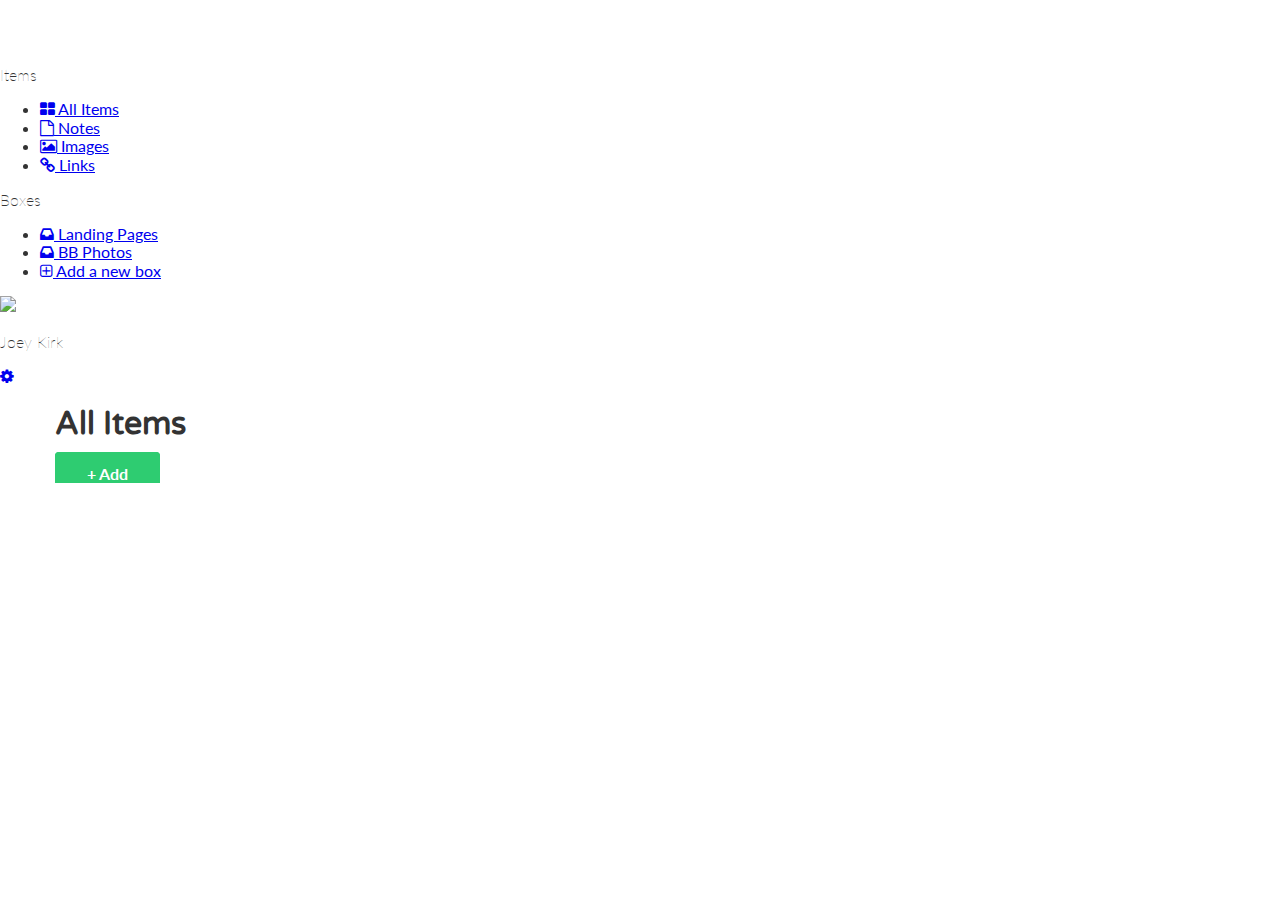
==== dashboard.html @ a8d69e56 "Checkpoint-33-completed" ====
<!DOCTYPE html PUBLIC "-//W3C//DTD HTML 4.01//EN" "http://www.w3.org/TR/html4/strict.dtd">
<html>
 <html lang="en-us">
 <head>
   <meta http-equiv="X-UA-Compatible" content="IE=Edge">
   <meta name="viewport" content="width=device-width, initial-scale=1">
   <meta charset="UTF-8">
   <title>Save, share and collaborate | Blocbox</title>
 <!-- Google Fonts -->
  <link href='http://fonts.googleapis.com/css?family=Lato:300,400,700,300italic,400italic,700italic|Varela+Round' rel='stylesheet' type='text/css'>
   <!-- CSS -->
 <link rel="stylesheet" href="css/normalize.css">
 <link rel="stylesheet" href="css/style.css">
 <link rel="stylesheet" href="css/font-awesome.css">
 <link rel="stylesheet" href="css/font-awesome.min.css">
 <link rel="stylesheet" href="https://cdnjs.cloudflare.com/ajax/libs/animate.css/3.5.2/animate.min.css">
</head>
<body>
    <body class="dashboard">
        <!-- LEFT NAV -->
        <nav id="left-nav" class="left-nav">
            <a href="#" class="site-logo"><img src="images/site-logo.png" /></a>
            <div class="items">
                <p>Items</p>
                <ul>
                    <li><a href="#"><i class="fa fa-th-large"></i> All Items</a></li>
                    <li><a href="#"><i class="fa fa-file-o"></i> Notes</a></li>
                    <li><a href="#"><i class="fa fa-picture-o"></i> Images</a></li>
                    <li><a href="#"><i class="fa fa-link"></i> Links</a></li>
                </ul>
                <p>Boxes</p>
                <ul>
                    <li><a href="#"><i class="fa fa-inbox"></i> Landing Pages</a></li>
                    <li><a href="#"><i class="fa fa-inbox"></i> BB Photos</a></li>
                    <li><a href="#"><i class="fa fa-plus-square-o"></i> Add a new box</a></li>
                </ul>
            </div>
            <div class="settings">
                <img src="https://s3.amazonaws.com/uifaces/faces/twitter/jsa/128.jpg">
                    <p>Joey Kirk</p>
                    <a href="#"><i class="fa fa-cog"></i></a>
                    </div>
        </nav>
        
        
        <main role="main">
            <!-- Benefits -->
            <section class="content">
                <div class="container">
                    <div class="header">
                        <h1>All Items</h1>
                        <a href="#" class="btn">+ Add</a>
                    </div>
                </div>
                <div class="container">
                    <div class="content-item">
                        <div class="item-box">
                        </div>
                    </div>
                    <div class="content-item">
                        <div class="item-box">
                        </div>
                    </div>
                    <div class="content-item">
                        <div class="item-box">
                        </div>
                    </div>
                    <div class="content-item">
                        <div class="item-box">
                        </div>
                    </div>
                    <div class="content-item">
                        <div class="item-box">
                        </div>
                    </div>
                    <div class="content-item">
                        <div class="item-box">
                        </div>
                    </div>
                    <div class="content-item">
                        <div class="item-box">
                        </div>
                    </div>
                    <div class="content-item">
                        <div class="item-box">
                        </div>
                    </div>
                    <div class="content-item">
                        <div class="item-box">
                        </div>
                    </div>
                    <div class="content-item">
                        <div class="item-box">
                        </div>
                    </div>
                </div>
            </section>
        </main>
    </body>
    </html>
---- css/style.css ----
html, body{
   overflow-x: hidden;
 }
 body {
   font-family: "Lato", Helvetica, Arial, sans-serif !important;
   color:#333333;
 }
 h1, h2, h3, h4, h5, h6 {
   font-family: "Varela Round", Helvetica, Arial, sans-serif !important;
 }
 h2 {
   font-size:28px;
   font-weight: normal;
   margin-bottom: 5px;
 }
 p {
   font-size:16px;
   line-height: 19px;
   font-weight: 100;
 }
 /* GRID */
 .container {
   margin-right: auto;
   margin-left: auto;
   padding-left: 15px;
   padding-right: 15px;
   position: relative;
 }
 .container:before,
 .container:after {
   content: " ";
   display: table;
 }
 .container:after {
   clear: both;
 }
 .one-half, .one-third, .one-fourth {
   width:96%;
   float:left;
   position:relative;
   min-height: 1px;
   margin:0 2% 20px;
 }

 @media (min-width: 768px) {
   .container {
     width: 750px;
   }
 }
 @media (min-width: 992px) {
   .container {
     width: 970px;
   }
   .one-half {
     width:46%;
   }
   .one-third {
     width:29.33333%;
   }
   .one-fourth {
     width:21%;
   }
 }
 @media (min-width: 1200px) {
   .container {
     width: 1170px;
   }
 }

  /* HEADER */
 header {
   color:#FFFFFF;
   background: #34495E;
   background-image: linear-gradient(206deg, #5F81A3 0%, #34495E 94%);
 }
 header nav {
   padding:1em 0;
 }
 header nav ul {
   display:inline;
   text-align: right;
   float:right;
   margin:0;
 }
 header nav ul > li {
   list-style-type: none;
   display: inline-block;
   margin:0 15px;
 }
 header nav ul > li.btn-outline {
   padding:10px 15px;
   border:2px solid #FFFFFF;
   border-radius: 4px;
 }
 header nav ul > li.btn-outline:hover {
   background:#FFFFFF;
 }
 header nav ul > li > a {
   color:#FFFFFF;
   text-decoration: none;
 }
 header nav ul > li.btn-outline:hover > a {
   color:#34495E;
 }

  header .hero {
   text-align: center;
   display:block;
   position: relative;
 }
 header .hero h1 {
   font-size:48px;
   font-weight: normal;
   margin:95px 0 0;
 }
 header .hero p {
   font-size: 22px;
   line-height: 26px;
   font-weight: 100;
   margin:10px 0 40px;
 }
 header .hero img {
   display: block;
   margin:3em auto 0;
 }
 /* BUTTONS */
 .btn {
   border-radius: 4px;
   color:#FFFFFF;
   font-weight: 700;
   text-decoration: none;
   padding:10px 30px;
   background: #2ECC71;
   border: 2px solid #2ECC71;
   box-shadow: 0px 2px 0px 0px #22894E;
 }

 /* BENEFITS */
 .benefits {
   text-align: center;
   display:block;
   position:relative;
 }
 .benefits ul {
   margin: 0 auto;
   padding:4em 0;
 }
 .benefits ul li {
   list-style-type: none;
   display: inline-block;
 }
 .benefits i {
   color:#3498DB;
   font-size:60px;
   margin:0;
   vertical-align: middle;
 }
 .benefits h2 {
   color:#3498DB;
 }

 /* PRICING */
 .pricing {
   background: #34495E url("../images/background.png") top center no-repeat;
   background: url("../images/background.png") top center no-repeat, linear-gradient(206deg, #5F81A3 0%, #34495E 94%);
   background-size:cover;
   text-align: center;
   padding:4em 0;
 }
 .pricing h2, .pricing p {
   color:#FFFFFF;
 }
 .pricing ul {
   margin:0 auto;
   padding:2em 0;
 }
 .pricing ul li {
   list-style-type: none;
 }

 .box {
   padding:0 15px 15px;
   background: #FFFFFF;
   box-shadow: 0px 2px 4px 0px rgba(0,0,0,0.20);
   min-height: 439px;
   position: relative;
   margin-top: 25px;
 }
 .box.middle {
   min-height: 485px;
   margin-top:0px;
 }
 .box h3 {
   font-family: "Lato", Helvetica, Arial, sans-serif;
   font-weight: 600;
   text-transform: uppercase;
   background: #E2E2E2;
   box-shadow: 0px 1px 2px 0px rgba(0,0,0,0.40);
   left:0;
   right:0;
   top:0;
   text-align: center;
   margin:0 -15px 40px;
   padding:10px 0;
 }

  .box h4 {
   font-size:50px;
   font-weight: normal;
   margin:40px 0 10px;
   color:#3498DB;
 }
 .box h4 span {
   font-size:32px;
   vertical-align: top;
 }
 .box h4 span.month {
   font-family: "Lato", Helvetica, Arial, sans-serif;
   font-weight: 100;
   color:#888888;
   font-size:20px;
   vertical-align: middle;
 }
 .box ul li {
   font-size:18px;
   margin-bottom:20px;
   font-weight: 100;
 }

 .box .btn {
   position:absolute;
   bottom:20px;
   left:20px;
   right:20px;
 }
 .small {
   font-size: 12px;
   color: #FEFEFE;
   line-height: 15px;
   font-style:italic;
 }
/* TESTIMONIALS */
 .testimonials {
   padding:4em 0;
   text-align: center;
 }
 .testimonials h2 {
   color:#3498DB;
 }
 .testimonials ul li {
   list-style-type: none;
 }
 .testimonials blockquote {
   color:#FFFFFF;
   text-align: left;
   font-style: italic;
   background:#34495E;
   position: relative;
   padding:30px;
   width:auto;
   margin:0;
 }
 .testimonials blockquote:after {
   top: 100%;
   left: 13%;
   border: solid transparent;
   content: " ";
   height: 0;
   width: 0;
   position: absolute;
   pointer-events: none;
   border-top-color: #34495E;
   border-width: 10px;
   margin-left: -10px;
 }
 .testimonials img {
   height: 65px;
   width: 65px;
   border-radius:50%;
   float: left;
   display: inline-block;
   margin:20px 10px 0 0;
 }
 .testimonials p.name {
   float: left;
   display: inline-block;
   text-align: left;
   font-size:13px;
   margin-top: 30px;
 }

 /* FOOTER */
 footer {
   background-color: #34495E;
   background-image: linear-gradient(to top,
      #3498DB 0%, #3498DB 50%, #34495E 50%, #34495E 100%);
   color: #FFFFFF;
   height: 150px;
   position: relative;
   overflow: hidden;
   z-index: 0;
 }
 footer p, footer nav ul {
   font-size:14px;
   font-weight:100;
   text-align: center;
   margin: 10px auto 0;
 }
 footer nav ul li {
   list-style-type: none;
   display: inline;
 }
 footer nav ul li a {
   color:#FFFFFF;
   text-decoration: none;
 }
 footer .right-footer-block {
   background-color: transparent;
 }
 footer .logo{
   padding: 2.35em 0;
   margin: 0 auto;
   display: block;
 }

  @media (min-width: 992px){
   footer{
     background-color: #3498DB;
     background-image: linear-gradient(to left,
        #3498DB 0%, #3498DB 33.33337%, #34495E 33.33337%, #34495E 100%);
     height: 100px;
   }
   footer p, footer nav ul{
     padding: 2em 0;
     text-align: left;
   }
   footer .right-footer-block {
     background-color: #3498DB;
   }
   footer .logo{
     padding: 2em 0 2em 1.5em;
   }
 }
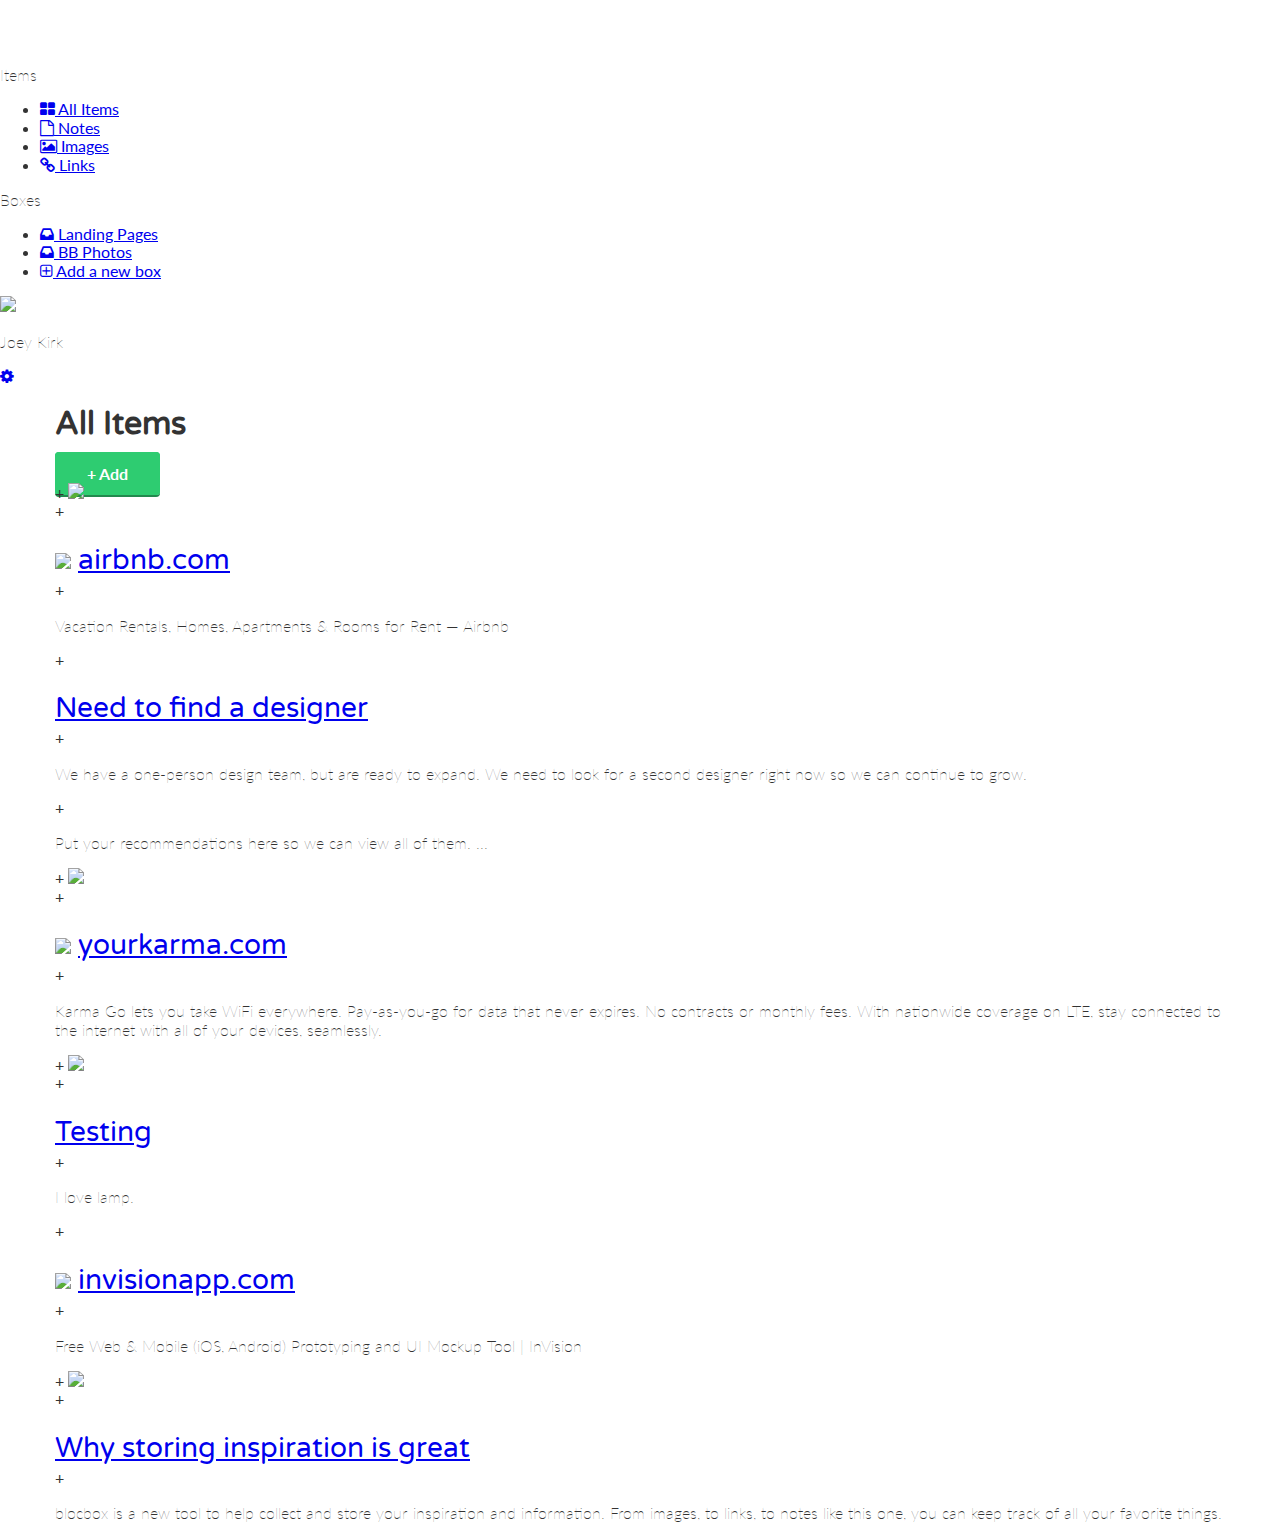
==== commit cf115e1e: "Checkpoint-33-completed" ====
--- a/dashboard.html
+++ b/dashboard.html
@@ -15,86 +15,101 @@
  <link rel="stylesheet" href="css/font-awesome.min.css">
  <link rel="stylesheet" href="https://cdnjs.cloudflare.com/ajax/libs/animate.css/3.5.2/animate.min.css">
 </head>
-<body>
-    <body class="dashboard">
-        <!-- LEFT NAV -->
-        <nav id="left-nav" class="left-nav">
-            <a href="#" class="site-logo"><img src="images/site-logo.png" /></a>
-            <div class="items">
-                <p>Items</p>
-                <ul>
-                    <li><a href="#"><i class="fa fa-th-large"></i> All Items</a></li>
-                    <li><a href="#"><i class="fa fa-file-o"></i> Notes</a></li>
-                    <li><a href="#"><i class="fa fa-picture-o"></i> Images</a></li>
-                    <li><a href="#"><i class="fa fa-link"></i> Links</a></li>
-                </ul>
-                <p>Boxes</p>
-                <ul>
-                    <li><a href="#"><i class="fa fa-inbox"></i> Landing Pages</a></li>
-                    <li><a href="#"><i class="fa fa-inbox"></i> BB Photos</a></li>
-                    <li><a href="#"><i class="fa fa-plus-square-o"></i> Add a new box</a></li>
-                </ul>
-            </div>
-            <div class="settings">
-                <img src="https://s3.amazonaws.com/uifaces/faces/twitter/jsa/128.jpg">
-                    <p>Joey Kirk</p>
-                    <a href="#"><i class="fa fa-cog"></i></a>
-                    </div>
-        </nav>
-        
-        
-        <main role="main">
-            <!-- Benefits -->
-            <section class="content">
-                <div class="container">
-                    <div class="header">
-                        <h1>All Items</h1>
-                        <a href="#" class="btn">+ Add</a>
-                    </div>
-                </div>
-                <div class="container">
-                    <div class="content-item">
-                        <div class="item-box">
-                        </div>
-                    </div>
-                    <div class="content-item">
-                        <div class="item-box">
-                        </div>
-                    </div>
-                    <div class="content-item">
-                        <div class="item-box">
-                        </div>
-                    </div>
-                    <div class="content-item">
-                        <div class="item-box">
-                        </div>
-                    </div>
-                    <div class="content-item">
-                        <div class="item-box">
-                        </div>
-                    </div>
-                    <div class="content-item">
-                        <div class="item-box">
-                        </div>
-                    </div>
-                    <div class="content-item">
-                        <div class="item-box">
-                        </div>
-                    </div>
-                    <div class="content-item">
-                        <div class="item-box">
-                        </div>
-                    </div>
-                    <div class="content-item">
-                        <div class="item-box">
-                        </div>
-                    </div>
-                    <div class="content-item">
-                        <div class="item-box">
-                        </div>
-                    </div>
-                </div>
-            </section>
-        </main>
-    </body>
-    </html>
+<body class="dashboard">
+   <!-- LEFT NAV -->
+   <nav id="left-nav" class="left-nav">
+     <a href="#" class="site-logo"><img src="images/site-logo.png" /></a>
+     <div class="items">
+       <p>Items</p>
+       <ul>
+         <li><a href="#"><i class="fa fa-th-large"></i> All Items</a></li>
+         <li><a href="#"><i class="fa fa-file-o"></i> Notes</a></li>
+         <li><a href="#"><i class="fa fa-picture-o"></i> Images</a></li>
+         <li><a href="#"><i class="fa fa-link"></i> Links</a></li>
+       </ul>
+       <p>Boxes</p>
+       <ul>
+         <li><a href="#"><i class="fa fa-inbox"></i> Landing Pages</a></li>
+         <li><a href="#"><i class="fa fa-inbox"></i> BB Photos</a></li>
+         <li><a href="#"><i class="fa fa-plus-square-o"></i> Add a new box</a></li>
+       </ul>
+     </div>
+        <div class="settings">
+     <img src="https://s3.amazonaws.com/uifaces/faces/twitter/jsa/128.jpg">
+     <p>Joey Kirk</p>
+     <a href="#"><i class="fa fa-cog"></i></a>
+   </div>
+   </nav>
+   
+  <main role="main">
+   <!-- Benefits -->
+   <section class="content">
+     <div class="container">
+       <div class="header">
+         <h1>All Items</h1>
+         <a href="#" class="btn">+ Add</a>
+       </div>
+     </div>
+      <div class="container">
+        <div class="content-item">
+          <div class="item-box">
++          <img src="http://static.pexels.com/wp-content/uploads/2014/11/red-wine-tapas-3540-825x550.jpg">
+          </div>
+        </div>
+        <div class="content-item">
+          <div class="item-box">
++         <h2><img class="favicon" src="https://www.airbnb.com/favicon.ico"> <a href="#">airbnb.com</a></h2>
++         <p>Vacation Rentals, Homes, Apartments &amp; Rooms for Rent &mdash; Airbnb</p>
+          </div>
+        </div>
+        <div class="content-item">
+          <div class="item-box">
++          <h2><a href="#">Need to find a designer</a></h2>
++          <p>We have a one-person design team, but are ready to expand. We need to look for a second designer right now so we can continue to grow.</p>
++          <p>Put your recommendations here so we can view all of them. ...</p>
+          </div>
+        </div>
+        <div class="content-item">
+          <div class="item-box">
++          <img src="http://41.media.tumblr.com/90ef0b4692e0ba4df321674c3572e5ba/tumblr_ndyve8fmFa1tubinno1_r1_1280.jpg">
+          </div>
+        </div>
+        <div class="content-item">
+          <div class="item-box">
++          <h2><img class="favicon" src="https://www.yourkarma.com/favicon.ico"> <a href="#">yourkarma.com</a></h2>
++          <p>Karma Go lets you take WiFi everywhere. Pay-as-you-go for data that never expires. No contracts or monthly fees. With nationwide coverage on LTE, stay connected to the internet with all of your devices, seamlessly.</p>
+          </div>
+        </div>
+        <div class="content-item">
+          <div class="item-box">
++          <img src="http://41.media.tumblr.com/0390d80d6c8cc4a7096033182a4bfe8a/tumblr_ndyvukSjNl1tubinno1_1280.jpg">
+          </div>
+        </div>
+        <div class="content-item">
+          <div class="item-box">
++          <h2><a href="#">Testing</a></h2>
++          <p>I love lamp.</p>
+          </div>
+        </div>
+        <div class="content-item">
+          <div class="item-box">
++          <h2><img class="favicon" src="https://www.invisionapp.com/favicon.ico"> <a href="#">invisionapp.com</a></h2>
++          <p>Free Web &amp; Mobile (iOS, Android) Prototyping and UI Mockup Tool | InVision</p>
+          </div>
+        </div>
+        <div class="content-item">
+          <div class="item-box">
++          <img src="http://41.media.tumblr.com/fddb3f2b0bdf390efd7ea87372e75fa5/tumblr_ndyg3pYbKW1tubinno1_1280.jpg">
+          </div>
+        </div>
+        <div class="content-item">
+          <div class="item-box">
++          <h2><a href="#">Why storing inspiration is great</a></h2>
++          <p>blocbox is a new tool to help collect and store your inspiration and information. From images, to links, to notes like this one, you can keep track of all your favorite things.</p>
+          </div>
+        </div>
+      </div> 
+    </section>
+  </main>
+ </body>
+ </html>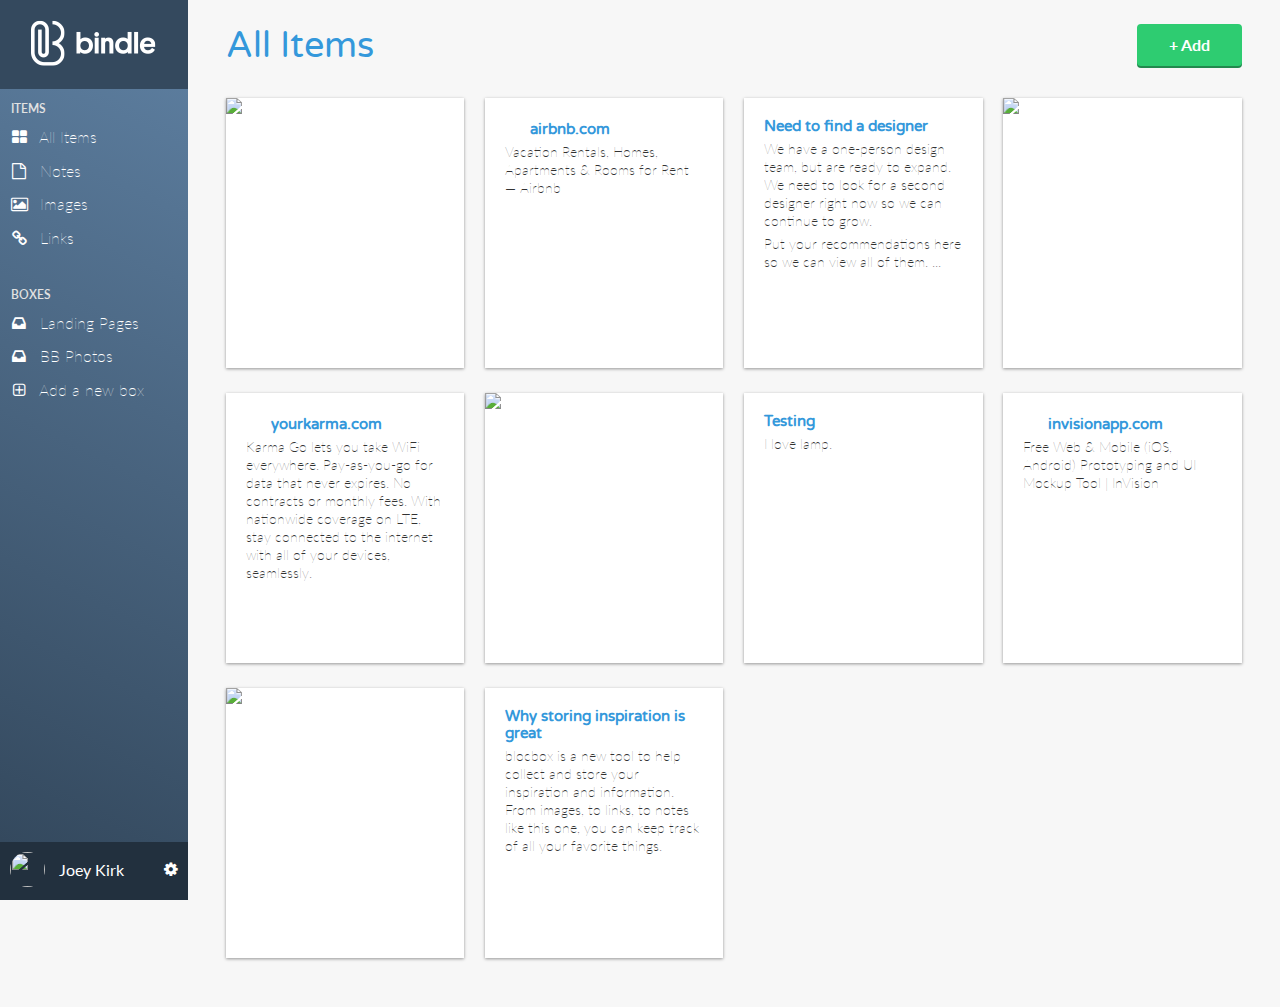
==== commit cca44778: "Assignment-34-completed" ====
--- a/dashboard.html
+++ b/dashboard.html
@@ -40,7 +40,7 @@
      <a href="#"><i class="fa fa-cog"></i></a>
    </div>
    </nav>
-   
+
   <main role="main">
    <!-- Benefits -->
    <section class="content">
@@ -53,59 +53,59 @@
       <div class="container">
         <div class="content-item">
           <div class="item-box">
-+          <img src="http://static.pexels.com/wp-content/uploads/2014/11/red-wine-tapas-3540-825x550.jpg">
+          <img src="http://static.pexels.com/wp-content/uploads/2014/11/red-wine-tapas-3540-825x550.jpg">
           </div>
         </div>
         <div class="content-item">
           <div class="item-box">
-+         <h2><img class="favicon" src="https://www.airbnb.com/favicon.ico"> <a href="#">airbnb.com</a></h2>
-+         <p>Vacation Rentals, Homes, Apartments &amp; Rooms for Rent &mdash; Airbnb</p>
+         <h2><img class="favicon" src="https://www.airbnb.com/favicon.ico"> <a href="#">airbnb.com</a></h2>
+         <p>Vacation Rentals, Homes, Apartments &amp; Rooms for Rent &mdash; Airbnb</p>
           </div>
         </div>
         <div class="content-item">
           <div class="item-box">
-+          <h2><a href="#">Need to find a designer</a></h2>
-+          <p>We have a one-person design team, but are ready to expand. We need to look for a second designer right now so we can continue to grow.</p>
-+          <p>Put your recommendations here so we can view all of them. ...</p>
+          <h2><a href="#">Need to find a designer</a></h2>
+          <p>We have a one-person design team, but are ready to expand. We need to look for a second designer right now so we can continue to grow.</p>
+          <p>Put your recommendations here so we can view all of them. ...</p>
           </div>
         </div>
         <div class="content-item">
           <div class="item-box">
-+          <img src="http://41.media.tumblr.com/90ef0b4692e0ba4df321674c3572e5ba/tumblr_ndyve8fmFa1tubinno1_r1_1280.jpg">
+          <img src="http://41.media.tumblr.com/90ef0b4692e0ba4df321674c3572e5ba/tumblr_ndyve8fmFa1tubinno1_r1_1280.jpg">
           </div>
         </div>
         <div class="content-item">
           <div class="item-box">
-+          <h2><img class="favicon" src="https://www.yourkarma.com/favicon.ico"> <a href="#">yourkarma.com</a></h2>
-+          <p>Karma Go lets you take WiFi everywhere. Pay-as-you-go for data that never expires. No contracts or monthly fees. With nationwide coverage on LTE, stay connected to the internet with all of your devices, seamlessly.</p>
+          <h2><img class="favicon" src="https://www.yourkarma.com/favicon.ico"> <a href="#">yourkarma.com</a></h2>
+          <p>Karma Go lets you take WiFi everywhere. Pay-as-you-go for data that never expires. No contracts or monthly fees. With nationwide coverage on LTE, stay connected to the internet with all of your devices, seamlessly.</p>
           </div>
         </div>
         <div class="content-item">
           <div class="item-box">
-+          <img src="http://41.media.tumblr.com/0390d80d6c8cc4a7096033182a4bfe8a/tumblr_ndyvukSjNl1tubinno1_1280.jpg">
+          <img src="http://41.media.tumblr.com/0390d80d6c8cc4a7096033182a4bfe8a/tumblr_ndyvukSjNl1tubinno1_1280.jpg">
           </div>
         </div>
         <div class="content-item">
           <div class="item-box">
-+          <h2><a href="#">Testing</a></h2>
-+          <p>I love lamp.</p>
+          <h2><a href="#">Testing</a></h2>
+          <p>I love lamp.</p>
           </div>
         </div>
         <div class="content-item">
           <div class="item-box">
-+          <h2><img class="favicon" src="https://www.invisionapp.com/favicon.ico"> <a href="#">invisionapp.com</a></h2>
-+          <p>Free Web &amp; Mobile (iOS, Android) Prototyping and UI Mockup Tool | InVision</p>
+          <h2><img class="favicon" src="https://www.invisionapp.com/favicon.ico"> <a href="#">invisionapp.com</a></h2>
+          <p>Free Web &amp; Mobile (iOS, Android) Prototyping and UI Mockup Tool | InVision</p>
           </div>
         </div>
         <div class="content-item">
           <div class="item-box">
-+          <img src="http://41.media.tumblr.com/fddb3f2b0bdf390efd7ea87372e75fa5/tumblr_ndyg3pYbKW1tubinno1_1280.jpg">
+          <img src="http://41.media.tumblr.com/fddb3f2b0bdf390efd7ea87372e75fa5/tumblr_ndyg3pYbKW1tubinno1_1280.jpg">
           </div>
         </div>
         <div class="content-item">
           <div class="item-box">
-+          <h2><a href="#">Why storing inspiration is great</a></h2>
-+          <p>blocbox is a new tool to help collect and store your inspiration and information. From images, to links, to notes like this one, you can keep track of all your favorite things.</p>
+          <h2><a href="#">Why storing inspiration is great</a></h2>
+          <p>blocbox is a new tool to help collect and store your inspiration and information. From images, to links, to notes like this one, you can keep track of all your favorite things.</p>
           </div>
         </div>
       </div> 
--- a/css/style.css
+++ b/css/style.css
@@ -340,4 +340,205 @@
    footer .logo{
      padding: 2em 0 2em 1.5em;
    }
- }+ }
+
+ /* DASHBOARD */
+ .dashboard {
+   background:#F7F7F7;
+ }
+ .left-nav {
+   height: 100vh;
+   width:14.66666667%;
+   color:#FFFFFF;
+   background: #34495E;
+   background-image: linear-gradient(206deg, #5F81A3 0%, #34495E 94%);
+   float:left;
+   position: fixed;
+   display:block;
+ }
+ .left-nav .site-logo {
+   padding:20px 0;
+   background:#34495E;
+   display:block;
+   text-align: center;
+ }
+ .left-nav .items {
+   padding:0 6%;
+ }
+ .left-nav .items p {
+   font-weight: 600;
+   text-transform: uppercase;
+   font-size: 12px;
+   color: #E2E2E2;
+   line-height: 15px;
+ }
+ .left-nav .items ul {
+   margin:0 0 40px;
+   padding:0;
+ }
+ .left-nav .items ul li {
+   list-style-type: none;
+   margin-bottom: 15px;
+ }
+ .left-nav .items ul li a {
+   color:#FFFFFF;
+   text-decoration: none;
+   font-weight: 100;
+ }
+ .left-nav .items ul li a i {
+   width:16px;
+   text-align: center;
+   margin-right:8px;
+ }
+/* LEFT NAVBAR SETTINGS */
+ .left-nav .settings {
+   position:absolute;
+   background:#22303E;
+   width:100%;
+   bottom:0;
+   left:0;
+   right:0;
+   padding:10px 0;
+ }
+ .left-nav .settings img {
+   height:35px;
+   width:35px;
+   border-radius: 50%;
+   margin-left:10px;
+   display: inline-block;
+ }
+ .left-nav .settings p {
+   display: inline-block;
+   vertical-align: top;
+   padding-top: 8px;
+   font-weight: 400;
+   margin:0 0 0 10px;
+ }
+ .left-nav .settings a {
+   color:#FFFFFF;
+   text-decoration: none;
+   text-align: right;
+   float: right;
+   margin-right:10px;
+   margin-top:8px;
+ }
+
+ /* CONTENT */
+ .content {
+   padding:6em 1% 1.5em;
+   float:right;
+   width:98%;
+   position: relative;
+ }
+ .content .header {
+   margin:0 1% 20px;
+ }
+ .content .header h1 {
+   font-family: "Lato", Helvetica, Arial, sans-serif;
+   font-weight: 100;
+   margin:0 0 30px;
+   font-size: 36px;
+   color: #3498DB;
+   line-height: 44px;
+   float: left;
+   display:inline-block;
+ }
+ .content .header > a {
+   float:right;
+ }
+ .content-item {
+   width:96%;
+   margin:0 2% 25px;
+   float:left;
+   display:block;
+ }
+ .item-box {
+   display:block;
+   height:230px;
+   background: #FFFFFF;
+   box-shadow: 0px 1px 3px 0px rgba(0,0,0,0.40);
+   position: relative;
+   overflow: hidden;
+   padding:20px;
+ }
+
+ /* Larger Mobile Devices */
+ @media (min-width:460px) {
+   .content {
+     padding:1.5em 1%;
+     float:right;
+     width:90%;
+     position: relative;
+   }
+   .content-item {
+     width:46%;
+     margin:0 2% 25px;
+     float:left;
+     display:block;
+   }
+ }
+/* Tablets */
+ @media (min-width:768px) {
+   .content {
+     padding:1.5em 5%;
+     float:right;
+     width:90%;
+     position: relative;
+   }
+   .content > .container {
+     width:700px;
+   }
+   .content-item {
+     width:31.33333%;
+     margin:0 1% 25px;
+   }
+ }
+/* Laptops and Desktops */
+ @media (min-width:992px) {
+   .content {
+     padding:1.5em 1%;
+     float:right;
+     width:83.33333333%;
+     position: relative;
+   }
+   .content > .container {
+     width:auto;
+   }
+   .content-item {
+     width:23%;
+     margin:0 1% 25px;
+   }
+ }
+
+ .item-box > img {
+   position:absolute;
+   height:100%;
+   width:auto;
+   top:0;
+   left:0;
+   right:0;
+ }
+ .item-box h2 {
+   font-family: 'Lato', Helvetica, Arial, sans-serif;
+   font-weight: 700;
+   font-size: 15px;
+   line-height: 17px;
+   margin:0;
+ }
+ .item-box h2 a {
+   color: #3498DB;
+   text-decoration: none;
+ }
+ .item-box h2 img {
+   width:16px;
+   height:16px;
+   position:relative;
+   top:2px;
+   margin-right:5px;
+ }
+ .item-box p {
+   font-size: 14px;
+   color: #333333;
+   line-height: 18px;
+   margin:5px 0 0;
+ }
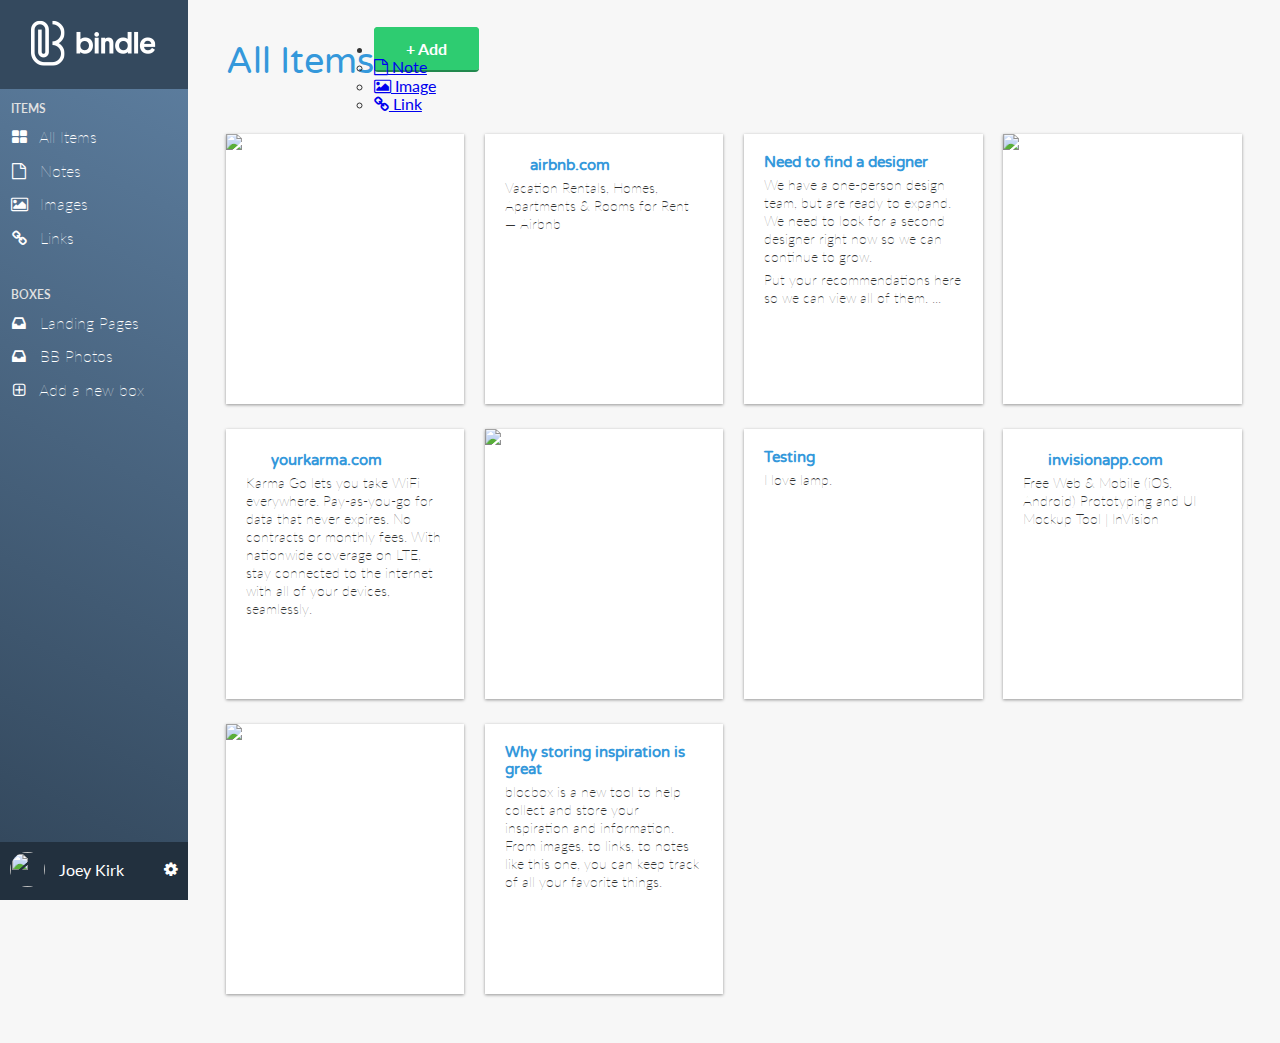
==== commit 737f4c7a: "Dashboard JavaScript completed" ====
--- a/dashboard.html
+++ b/dashboard.html
@@ -14,8 +14,11 @@
  <link rel="stylesheet" href="css/font-awesome.css">
  <link rel="stylesheet" href="css/font-awesome.min.css">
  <link rel="stylesheet" href="https://cdnjs.cloudflare.com/ajax/libs/animate.css/3.5.2/animate.min.css">
+ <link rel="stylesheet" href="css/dropit.css">
 </head>
 <body class="dashboard">
+  <!-- RESPONSIVE NAV -->
+   <a class="hamburger" id="menu" href="#">&#9776;</a>
    <!-- LEFT NAV -->
    <nav id="left-nav" class="left-nav">
      <a href="#" class="site-logo"><img src="images/site-logo.png" /></a>
@@ -47,7 +50,16 @@
      <div class="container">
        <div class="header">
          <h1>All Items</h1>
-         <a href="#" class="btn">+ Add</a>
+          <ul class="menu">
+            <li>
+              <a href="#" class="btn">+ Add</a>
+              <ul>
+                  <li><a href="#"><i class="fa fa-file-o"></i> Note</a></li>
+                  <li><a href="#"><i class="fa fa-picture-o"></i> Image</a></li>
+                  <li><a href="#"><i class="fa fa-link"></i> Link</a></li>
+              </ul>
+            </li>
+          </ul>
        </div>
      </div>
       <div class="container">
@@ -111,5 +123,13 @@
       </div> 
     </section>
   </main>
+   <script src="js/jquery-2.1.3.min.js"></script>
+   <script src="js/dropit.js"></script>
+   <script type="text/javascript">
+     $(".menu").dropit();
+     $( "#menu" ).click(function() {
+         $("#left-nav").toggleClass("open", 200);
+     });
+   </script>
  </body>
  </html>--- a/css/style.css
+++ b/css/style.css
@@ -346,15 +346,53 @@
  .dashboard {
    background:#F7F7F7;
  }
- .left-nav {
+.left-nav {
    height: 100vh;
+   height: 100%;
    width:14.66666667%;
+   width:280px;
    color:#FFFFFF;
    background: #34495E;
    background-image: linear-gradient(206deg, #5F81A3 0%, #34495E 94%);
    float:left;
    position: fixed;
+   position:absolute;
    display:block;
+   -webkit-transition: all 0.3s ease-in-out;
+   -moz-transition: all 0.3s ease-in-out;
+   -o-transition: all 0.3s ease-in-out;
+   transition: all 0.3s ease-in-out;
+   transform: translate(-280px,0);
+     -webkit-transform: translate(-280px,0); /** Chrome & Safari **/
+     -o-transform: translate(-280px,0); /** Opera **/
+     -moz-transform: translate(-280px,0); /** Firefox **/
+ }
+ .left-nav.open {
+   display:block;
+   width:280px;
+   background: #34495E;
+   background-image: linear-gradient(206deg, #5F81A3 0%, #34495E 94%);
+   -webkit-transition: all 0.3s ease-in-out;
+   -moz-transition: all 0.3s ease-in-out;
+   -o-transition: all 0.3s ease-in-out;
+   transition: all 0.3s ease-in-out;
+   transform: translate(0,0);
+     -webkit-transform: translate(0,0); /** Chrome & Safari **/
+     -o-transform: translate(0,0); /** Opera **/
+     -moz-transform: translate(0,0); /** Firefox **/
+     z-index: 100;
+ }
+ .hamburger {
+   position:absolute;
+   z-index: 1000;
+   background:#34495E;
+   color:#FFF;
+   text-decoration: none;
+   font-size: 22px;
+   padding: 10px 15px;
+   border-radius: 4px;
+   left: 5px;
+   top: 15px;
  }
  .left-nav .site-logo {
    padding:20px 0;
@@ -390,6 +428,34 @@
    text-align: center;
    margin-right:8px;
  }
+
+@media (min-width:992px) {
+   .left-nav {
+     height: 100vh;
+     width:14.66666667%;
+     color:#FFFFFF;
+     background: #34495E;
+     background-image: linear-gradient(206deg, #5F81A3 0%, #34495E 94%);
+     float:left;
+     position: fixed;
+     display:block;
+     transform: translate(0,0);
+     -webkit-transform: translate(0,0); /** Chrome & Safari **/
+     -o-transform: translate(0,0); /** Opera **/
+     -moz-transform: translate(0,0); /** Firefox **/
+   }
+   .left-nav.open {
+     width:14.66666667%;
+     transform: translate(0,0);
+     -webkit-transform: translate(0,0); /** Chrome & Safari **/
+     -o-transform: translate(0,0); /** Opera **/
+     -moz-transform: translate(0,0); /** Firefox **/
+   }
+   .hamburger {
+     display:none;
+   }
+ }
+ 
 /* LEFT NAVBAR SETTINGS */
  .left-nav .settings {
    position:absolute;
--- a/css/dropit.css
+++ b/css/dropit.css
@@ -0,0 +1,60 @@
+/*
+ * Dropit v1.1.0
+ * http://dev7studios.com/dropit
+ *
+ * Copyright 2012, Dev7studios
+ * Free to use and abuse under the MIT license.
+ * http://www.opensource.org/licenses/mit-license.php
+ */
+
+/* These styles assume you are using ul and li */
+.dropit {
+    list-style: none;
+	padding: 0;
+	margin: 15px 0 0;
+    float:right;
+    display:inline-block;
+}
+.dropit .dropit-trigger { position: relative; }
+.dropit .dropit-submenu {
+    position: absolute;
+    top: 100%;
+    right: 0; /* dropdown left or right */
+    z-index: 1000;
+    display: none;
+    min-width: 100px;
+    list-style: none;
+	padding: 20px;
+	margin: 20px 0 0;
+}
+.dropit .dropit-open .dropit-submenu {
+  display: block;
+   background: #FFFFFF;
+   box-shadow: 0px 2px 4px 0px rgba(0,0,0,0.30);
+   border-radius: 4px;
+}
+ .dropit .dropit-open .dropit-submenu:after {
+  content: " ";
+  position: absolute;
+  border-style: solid;
+  border-width: 0 8px 8px;
+  border-color: #FFFFFF transparent;
+  display: block;
+  width: 0;
+  z-index: 1;
+  top: -8px;
+  right: 10px;
+ }
+ .dropit .dropit-open .dropit-submenu li {
+  display: block;
+  margin-bottom: 20px;
+ }
+ .dropit .dropit-open .dropit-submenu li:last-child {
+  margin-bottom: 0px;
+ }
+ .dropit .dropit-open .dropit-submenu li a {
+  color:#34495E;
+  text-decoration: none;
+  font-family: "Lato", Helvetica, Arial, sans-serif;
+  font-weight:100;
+ }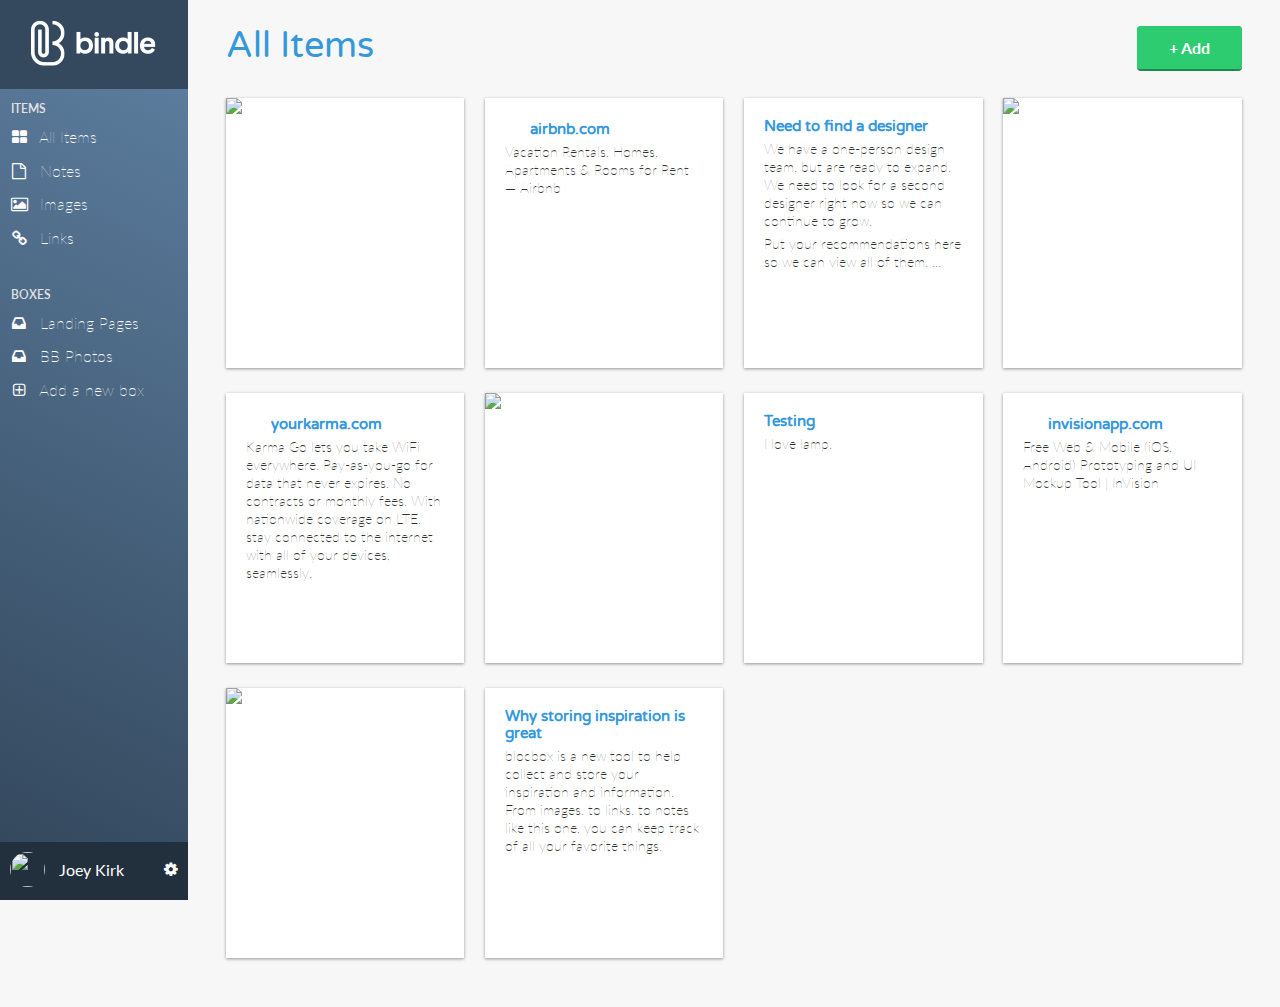
==== commit b19ba8ce: "JS" ====
--- a/dashboard.html
+++ b/dashboard.html
@@ -60,7 +60,7 @@
               </ul>
             </li>
           </ul>
-       </div>
+        </div>
      </div>
       <div class="container">
         <div class="content-item">
@@ -123,7 +123,7 @@
       </div> 
     </section>
   </main>
-   <script src="js/jquery-2.1.3.min.js"></script>
+<script src="js/jquery-3.2.1.min.js"></script>
    <script src="js/dropit.js"></script>
    <script type="text/javascript">
      $(".menu").dropit();
--- a/css/dropit.css
+++ b/css/dropit.css
@@ -9,23 +9,23 @@
 
 /* These styles assume you are using ul and li */
 .dropit {
-    list-style: none;
-	padding: 0;
-	margin: 15px 0 0;
-    float:right;
-    display:inline-block;
+  list-style: none;
+  padding: 0;
+  margin: 15px 0 0;
+  float:right;
+  display:inline-block;
 }
 .dropit .dropit-trigger { position: relative; }
 .dropit .dropit-submenu {
-    position: absolute;
-    top: 100%;
-    right: 0; /* dropdown left or right */
-    z-index: 1000;
-    display: none;
-    min-width: 100px;
-    list-style: none;
-	padding: 20px;
-	margin: 20px 0 0;
+  position: absolute;
+  top: 100%;
+  right: 0; /* dropdown left or right */
+  z-index: 1000;
+  display: none;
+  min-width: 100px;
+  list-style: none;
+  padding: 20px;
+  margin: 20px 0 0;
 }
 .dropit .dropit-open .dropit-submenu {
   display: block;
